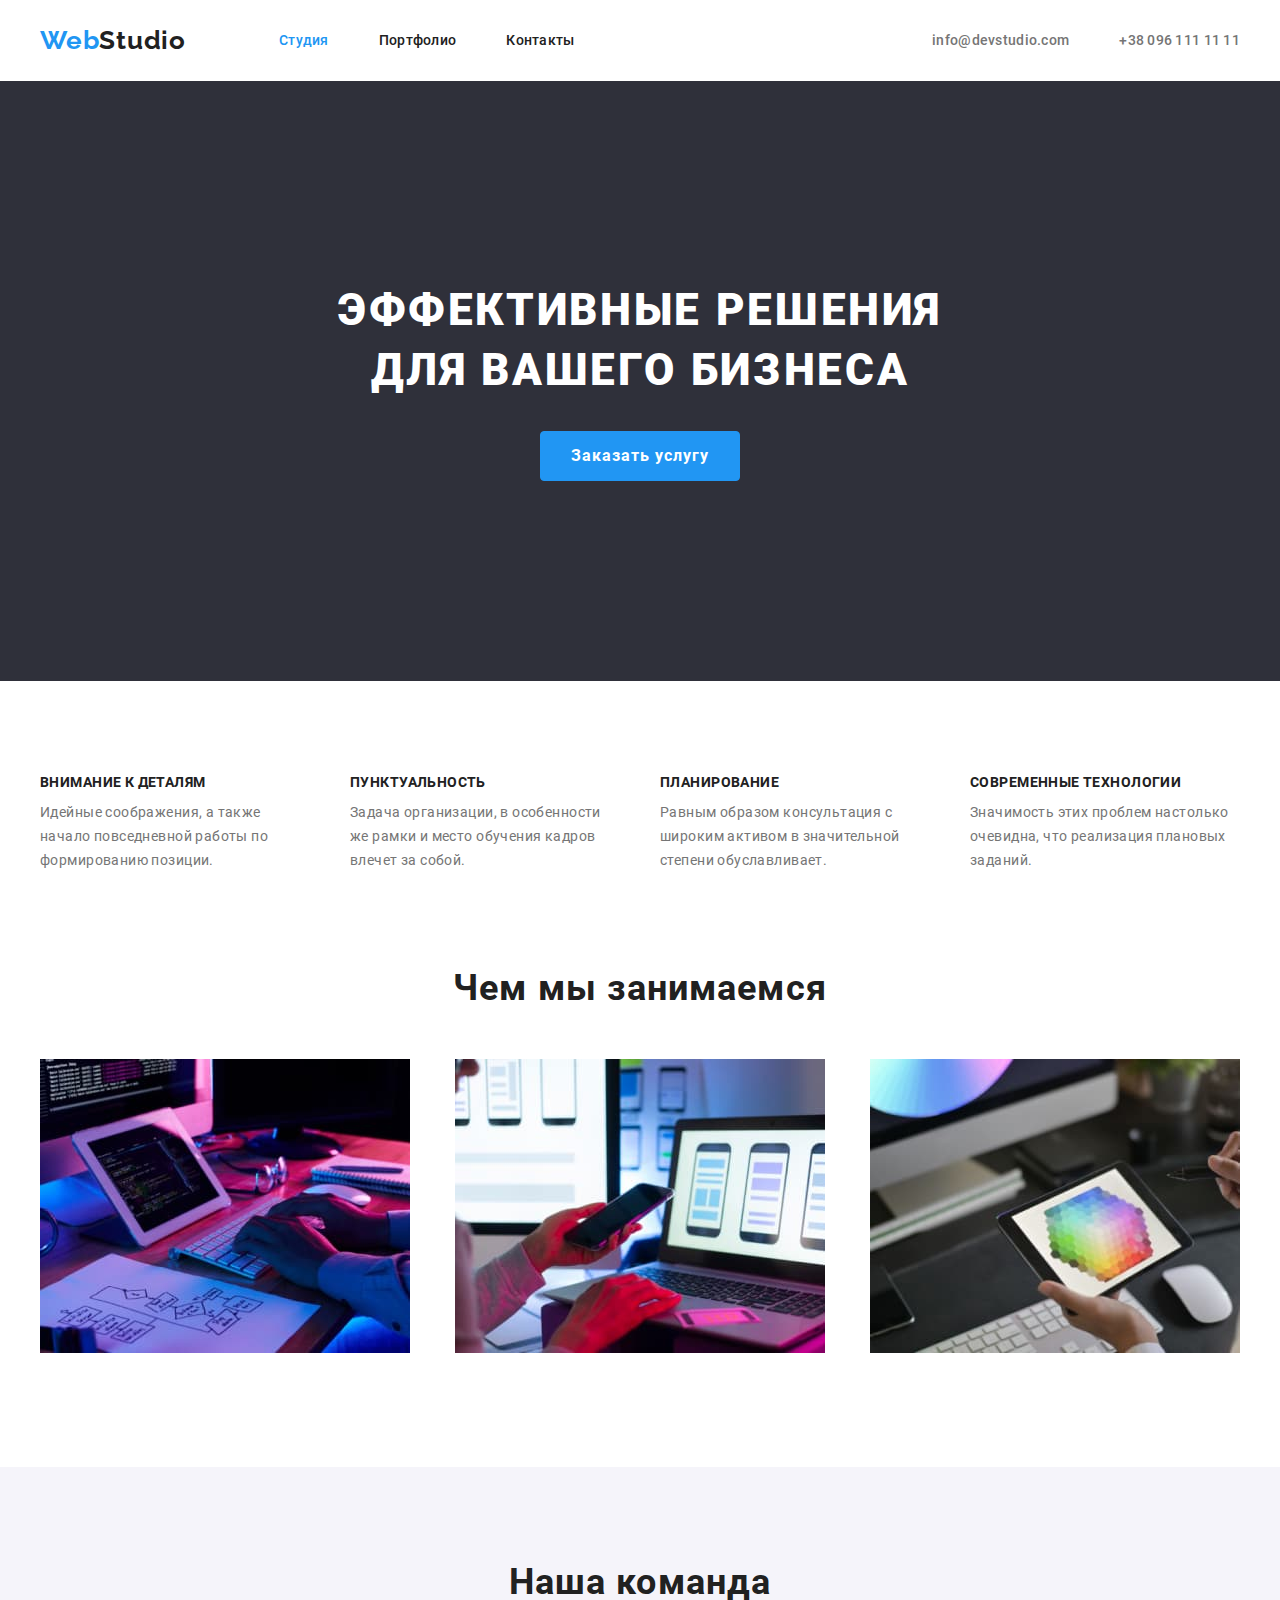
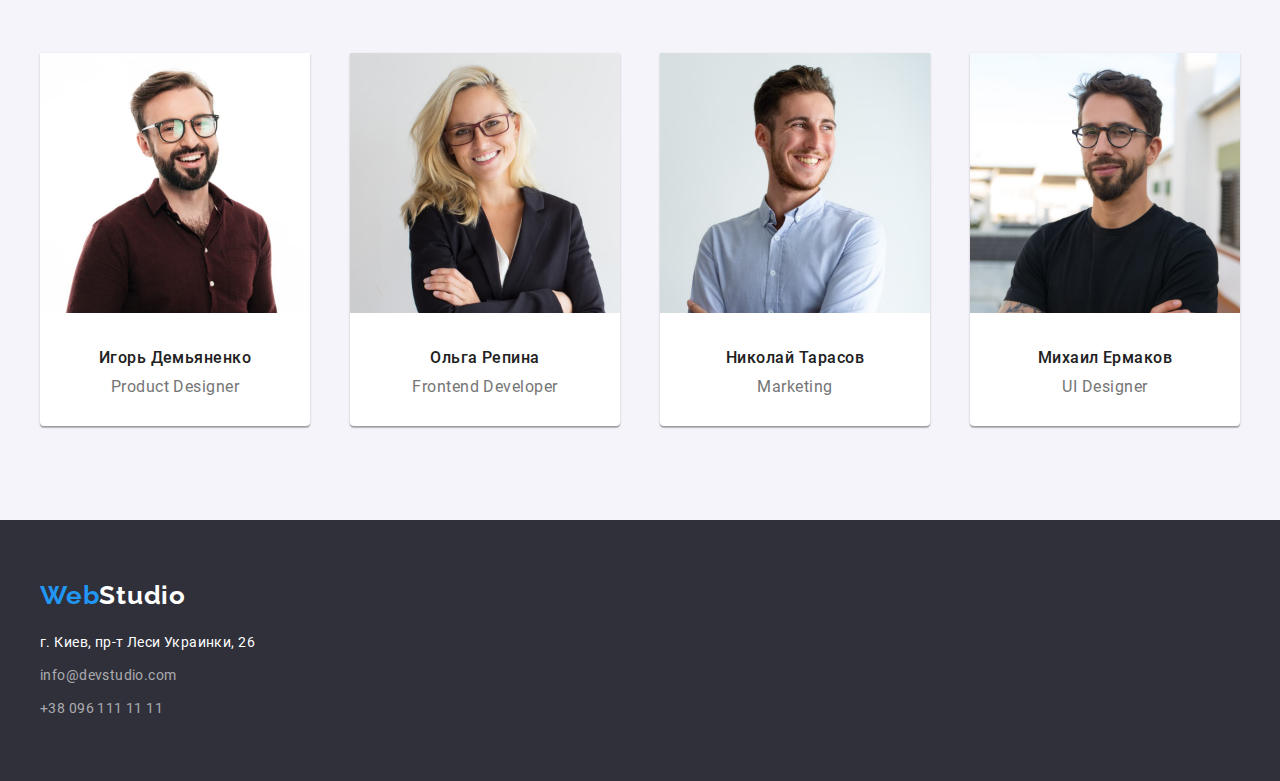
==== index.html @ 575f7968 "Result commit hw #3" ====
<!DOCTYPE html>
<html lang="ru">

<head>
    <meta charset="UTF-8">
    <meta http-equiv="X-UA-Compatible" content="IE=edge">
    <meta name="viewport" content="width=device-width, initial-scale=1.0">
    <title>Web Studio</title>

    <link rel="stylesheet" href="css/modern-normalize.css">
    <link rel="stylesheet" href="css/styles.css">
</head>

<body>

    <header class="header">
        <div class="container header-container">
            <nav class="header-navbar">
                <a class="logo logo-header" href="index.html">
                    <span>Web</span><span>Studio</span>
                </a>
                <ul class="nav-menu">
                    <li class="nav-item"><a href="index.html" class="nav-link current">Студия</a></li>
                    <li class="nav-item"><a href="portfolio.html" class="nav-link">Портфолио</a></li>
                    <li class="nav-item"><a href="#" class="nav-link">Контакты</a></li>
                </ul>
            </nav>
            <ul class="header-contact-list">
                <li class="contact-item">
                    <a href="mailto:info@devstudio.com" class="nav-alt-link">info@devstudio.com</a>
                </li>
                <li class="contact-item">
                    <a href="tel:+380961111111" class="nav-alt-link">+38 096 111 11 11</a>
                </li>
            </ul>
        </div>
    </header>
    <main>
        <section class="section hero">
            <div class="container">
                <h1 class="hero-title">Эффективные решения для вашего бизнеса</h1>
                <button class="btn order-btn" type="button">Заказать услугу</button>
            </div>
        </section>
        <section class="section">
            <div class="container">
                <ul class="detail-list">
                    <li class="detail-item">
                        <h3 class="detail-title">Внимание к деталям</h3>
                        <p class="detail-descr">Идейные соображения, а также начало повседневной работы по формированию позиции.</p>
                    </li>
                    <li class="detail-item">
                        <h3 class="detail-title">Пунктуальность</h3>
                        <p class="detail-descr">Задача организации, в особенности же рамки и место обучения кадров влечет за собой.</p>
                    </li>
                    <li class="detail-item">
                        <h3 class="detail-title">Планирование</h3>
                        <p class="detail-descr">Равным образом консультация с широким активом в значительной степени обуславливает.</p>
                    </li>
                    <li class="detail-item">
                        <h3 class="detail-title">Современные технологии</h3>
                        <p class="detail-descr">Значимость этих проблем настолько очевидна, что реализация плановых заданий.</p>
                    </li>
                </ul>
            </div>
        </section>
        <section class="section activity-section">
            <div class="container">
                <h2 class="activity-title">Чем мы занимаемся</h2>
                <ul class="img-activity-container">
                    <li class="activity-item">
                        <img src="images/development.jpg" alt="Разработка" width="370">
                    </li>
                    <li class="activity-item">
                        <img src="images/web-ui.jpg" alt="Верстка" width="370">
                    </li>
                    <li class="activity-item">
                        <img src="images/design.jpg" alt="Веб-дизайн" width="370">
                    </li>
                </ul>
            </div>
        </section>
        <section class="section team">
            <div class="container">
                <h2 class="team-title">Наша команда</h2>
                <ul class="img-team-container">
                    <li class="team-item">
                        <img src="images/product-designer.jpg" alt="Игорь Демьяненко, Product Designer" width="270">
                        <p class="teammate">Игорь Демьяненко</p>
                        <p class="position">Product Designer</p>
                    </li>
                    <li class="team-item">
                        <img src="images/frontend-developer.jpg" alt="Ольга Репина, Frontend Developer" width="270">
                        <p class="teammate">Ольга Репина</p>
                        <p class="position">Frontend Developer</p>
                    </li>
                    <li class="team-item">
                        <img src="images/marketing.jpg" alt="Николай Тарасов, Marketing" width="270">
                        <p class="teammate">Николай Тарасов</p>
                        <p class="position">Marketing</p>
                    </li>
                    <li class="team-item">
                        <img src="images/ui-designer.jpg" alt="Михаил Ермаков, UI Designer" width="270">
                        <p class="teammate">Михаил Ермаков</p>
                        <p class="position">UI Designer</p>
                    </li>
                </ul>
            </div>
        </section>
    </main>
    <footer class="footer">
        <div class="container footer-container">
            <a href="index.html" class="logo logo-footer">
                <span>Web</span><span>Studio</span>
            </a>
            <address class="footer-address">
              <ul class="address-list">
                  <li class="address-item"><a class="footer-link address-link" href="#">г. Киев, пр-т Леси Украинки, 26</a></li>
                  <li class="address-item"><a class="footer-link" href="mailto:info@devstudio.com">info@devstudio.com</a> </li>
                  <li class="address-item"><a class="footer-link" href="tel:+380961111111">+38 096 111 11 11</a> </li>
              </ul>
          </address>
        </div>
    </footer>

</body>

</html>
---- css/styles.css ----
@import url(../css/_fonts.css);
@import url(../css/_vars.css);
@import url(../css/_header.css);
@import url(../css/_footer.css);

/* Для всього тіла сторінки */

body {
    color: var(--main-color);
    background-color: var(--bg-color);
    font-family: "Roboto", sans-serif;
    margin: 0;
    padding: 0;
}

.visually-hidden {
    position: absolute;
    width: 1px;
    height: 1px;
    margin: -1px;
    border: 0;
    padding: 0;
    white-space: nowrap;
    clip-path: inset(100%);
    clip: rect(0 0 0 0);
    overflow: hidden;
}


/* для всіх кнопок */

.btn {
    cursor: pointer;
}


/* для всіх p */

p {
    margin: 0;
    padding: 0;
}


/* глобальний контейнер */

.container {
    width: 1200px;
    margin: 0 auto;
}


/* для всіх секцій */

.section {
    padding-top: 94px;
    padding-bottom: 94px;
}


/* колір посилання на поточну сторінку в nav */

.current {
    color: var(--hover-color);
}


/****************************/


/*        index.html        */


/****************************/


/* секція hero */

.hero {
    background-color: var(--alt-bg-color);
    text-align: center;
    padding-top: 200px;
    padding-bottom: 200px;
}


/* основний надпис секції */

.hero-title {
    margin: 0 auto;
    width: 696px;
    font-weight: 900;
    font-size: 44px;
    line-height: 1.36;
    text-align: center;
    letter-spacing: 0.06em;
    text-transform: uppercase;
    color: var(--bg-color);
}


/* основна (і єдина) кнопка в hero - замовити  */

.order-btn {
    width: 200px;
    height: 50px;
    margin-top: 30px;
    background-color: var(--hover-color);
    border: 1px solid var(--hover-color);
    border-radius: 4px;
    font-family: "Roboto";
    font-weight: 700;
    font-size: 16px;
    line-height: 1.88;
    text-align: center;
    letter-spacing: 0.06em;
    color: var(--bg-color);
}

.order-btn:hover,
.order-btn:focus {
    box-shadow: 0px 4px 4px rgba(0, 0, 0, 0.15);
    background-color: var(--btn-hover-color);
}


/* список характеристик */

.detail-list {
    list-style: none;
    display: flex;
    justify-content: space-between;
    padding: 0;
    margin: 0;
}


/* елемент списку характеристик */

.detail-item {
    width: 270px;
}


/* заголовки в елементах списку характерситик */

.detail-title {
    font-weight: 700;
    font-size: 14px;
    line-height: 1.14;
    letter-spacing: 0.03em;
    text-transform: uppercase;
    padding: 0;
    margin: 0;
}


/* текст в елементах списку характерситик */

.detail-descr {
    font-size: 14px;
    line-height: 1.71;
    letter-spacing: 0.03em;
    color: var(--secondary-color);
    margin: 0;
    margin-top: 10px;
}


/* секція - чим займається веб-студія */

.activity-section {
    padding-top: 0;
}


/* заголовок секції зайнятості */

.activity-title {
    font-weight: 700;
    font-size: 36px;
    line-height: 1.17;
    text-align: center;
    letter-spacing: 0.03em;
    margin: 0;
    padding: 0;
}


/* список з зображеннями зайнятості */

.img-activity-container {
    display: flex;
    list-style: none;
    justify-content: space-between;
    margin-top: 50px;
    padding-left: 0;
}


/* секція опису команди */

.team {
    background-color: var(--button-border-color);
}


/* заголовк секції команди */

.team-title {
    font-weight: 700;
    font-size: 36px;
    line-height: 1.17;
    text-align: center;
    letter-spacing: 0.03em;
    color: var(--main-color);
    padding: 0;
    margin: 0;
}


/* список працівників компанії з зображеннями */

.img-team-container {
    display: flex;
    list-style: none;
    justify-content: space-between;
    padding-left: 0;
    padding-right: 0;
    padding-top: 50px;
    padding-bottom: 0;
    margin: 0;
}


/* елемент списку - працівник */

.team-item {
    background: var(--bg-color);
    /* material shadow v1 */
    box-shadow: 0px 1px 3px rgba(0, 0, 0, 0.12), 0px 1px 1px rgba(0, 0, 0, 0.14), 0px 2px 1px rgba(0, 0, 0, 0.2);
    border-radius: 0px 0px 4px 4px;
    padding-bottom: 30px;
}


/* Прізвище, ім'я - як тайтл */

.teammate {
    font-weight: 500;
    font-size: 16px;
    line-height: 1.19;
    letter-spacing: 0.03em;
    text-align: center;
    margin: 0;
    padding: 0;
    margin-top: 30px;
    margin-bottom: 0;
}


/* посада працівника */

.position {
    font-size: 16px;
    line-height: 1.19;
    text-align: center;
    letter-spacing: 0.03em;
    color: var(--secondary-color);
    margin-top: 10px;
}


/****************************/


/*      portfolio.html      */


/****************************/


/* список секції фільтру */

.filter-buttons {
    display: flex;
    list-style: none;
    justify-content: center;
    flex-wrap: wrap;
    padding: 0;
    margin: 0;
}


/* елемент списку фільтру */

.filter-button-item {
    margin-right: 8px;
}


/* кнопки у фільтрі */

.btn-filter {
    padding-left: 22px;
    padding-right: 22px;
    padding-top: 6px;
    padding-bottom: 6px;
    font-family: Roboto;
    font-size: 16px;
    font-weight: 500;
    color: var(--main-color);
    background-color: var(--button-border-color);
    border: 1px solid var(--button-border-color);
    border-radius: 4px;
    line-height: 1.62;
    letter-spacing: 0.03em;
}


/* hover і focus кнопки у фільтрі */

.btn-filter:hover,
.btn-filter:focus {
    background-color: var(--hover-color);
    border: 1px solid var(--hover-color);
    color: var(--bg-color);
    box-shadow: 0px 3px 1px rgba(0, 0, 0, 0.1), 0px 1px 2px rgba(0, 0, 0, 0.08), 0px 2px 2px rgba(0, 0, 0, 0.12);
}


/* список робіт */

.work-list {
    list-style: none;
    display: flex;
    justify-content: space-between;
    flex-wrap: wrap;
    padding: 0;
    margin-top: 20px;
}


/* елемент списку робіт */

.work-item {
    width: 370px;
    border: 1px solid var(--item-border-color);
    box-sizing: border-box;
    margin-top: 30px;
    padding-bottom: 20px;
}


/* заголовки елементів списку робіт */

.work-title {
    font-weight: 700;
    font-size: 18px;
    line-height: 2;
    letter-spacing: 0.06em;
    margin-bottom: 0;
    margin-top: 20px;
    padding-left: 24px;
}


/* тексти елементів списку робіт  */

.work-descr {
    font-weight: 400;
    font-size: 16px;
    line-height: 1.88;
    letter-spacing: 0.03em;
    margin-bottom: 0;
    margin-top: 4px;
    padding-left: 24px;
    color: var(--secondary-color);
}
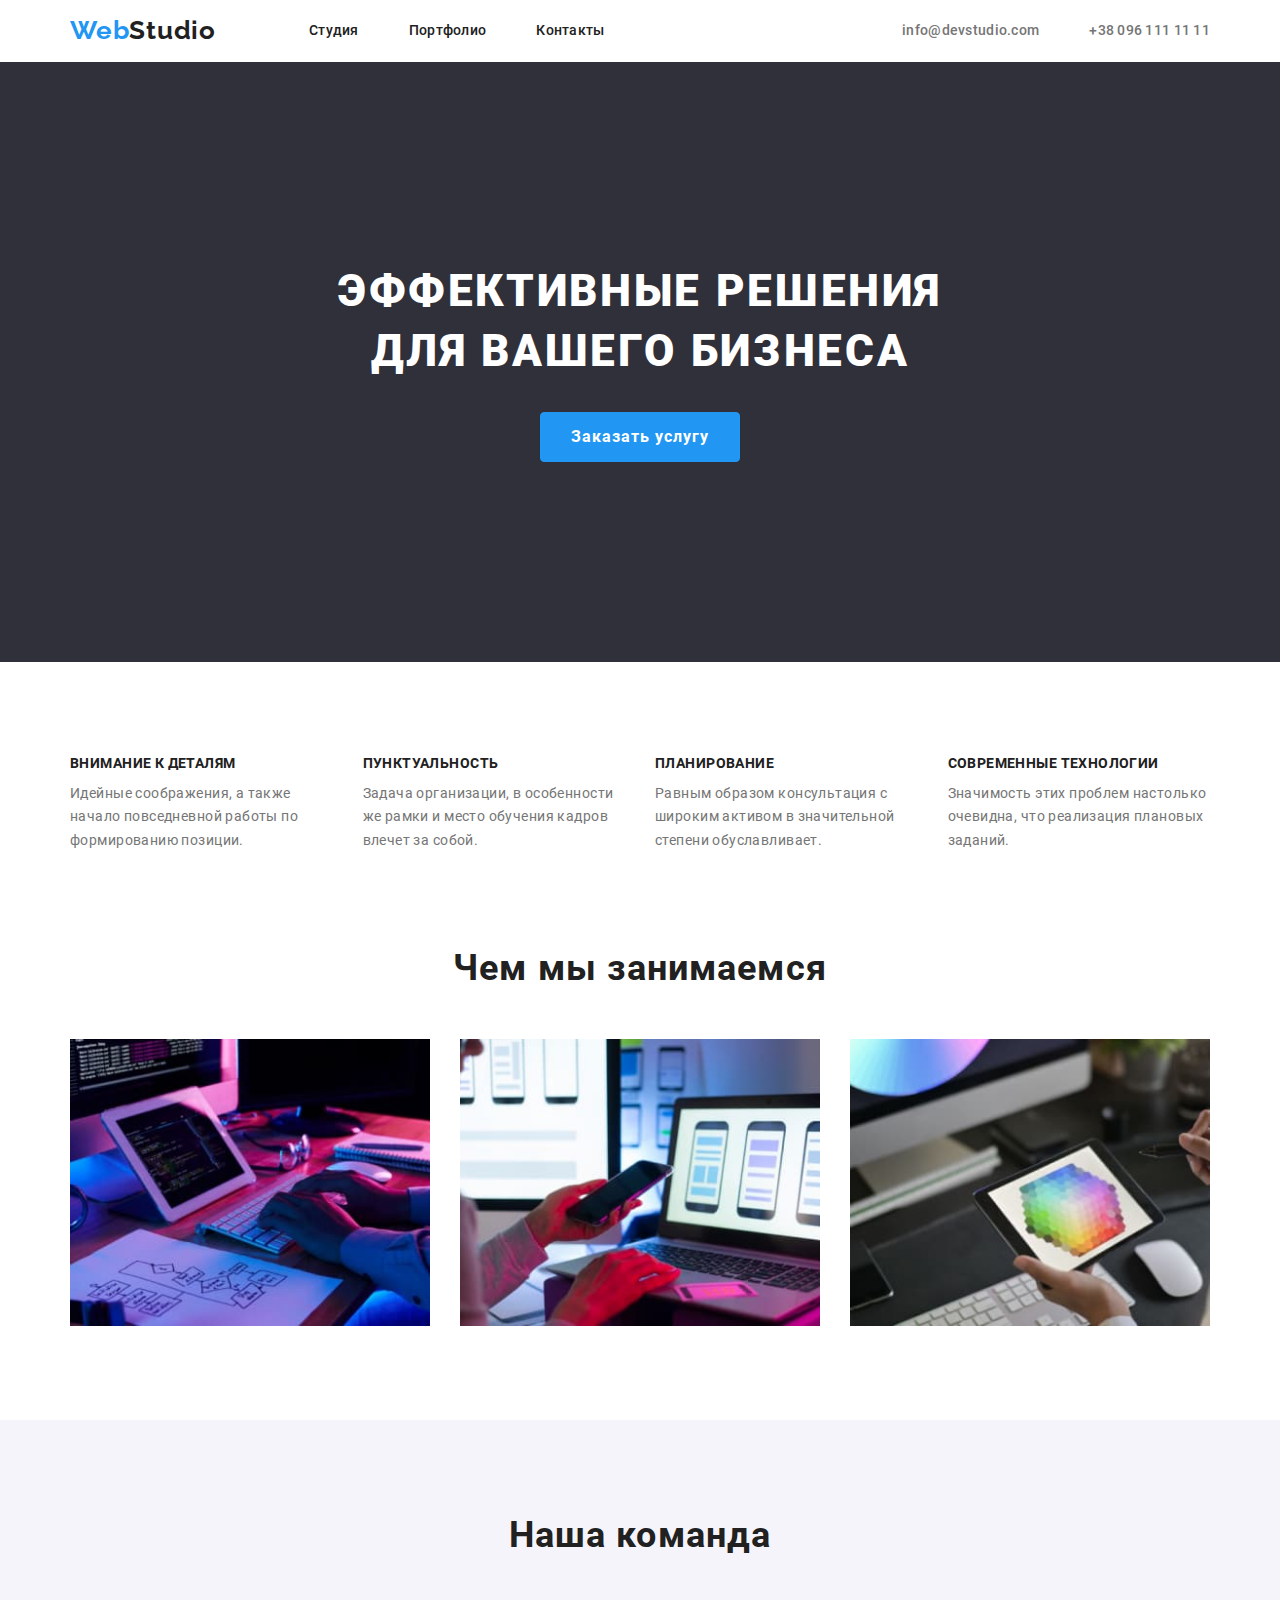
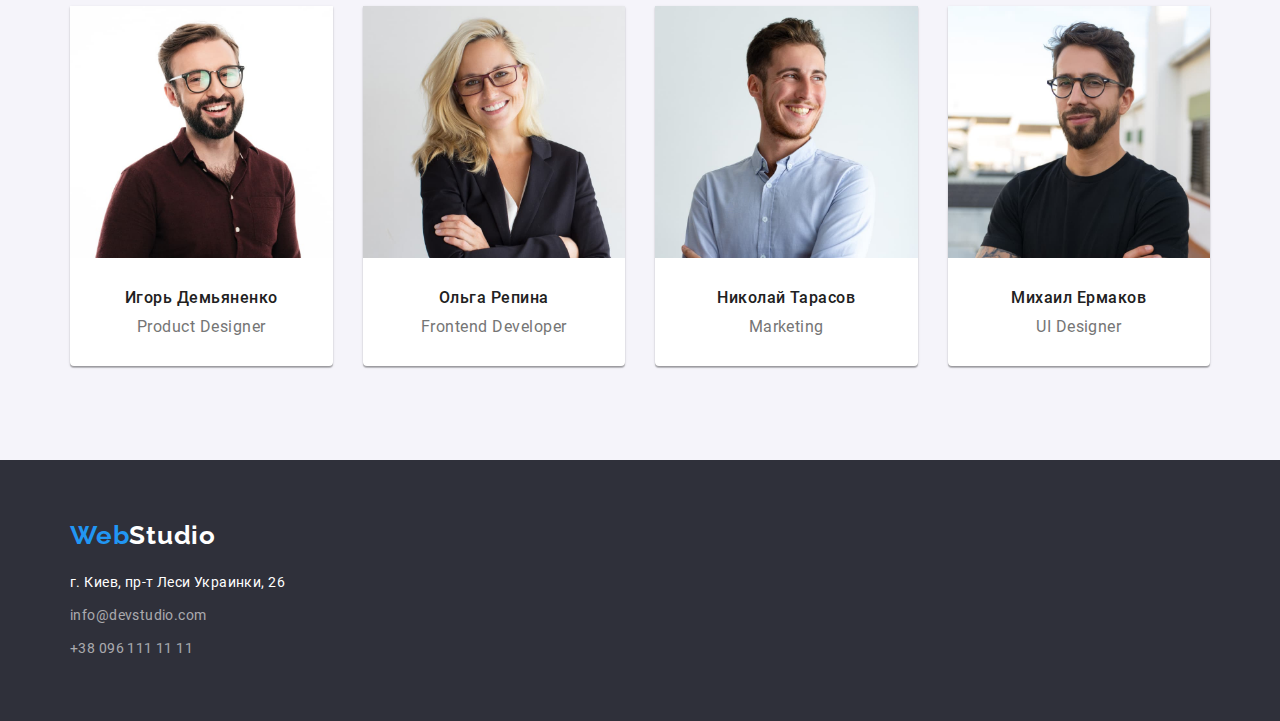
==== commit 475b6d43: "1. Лого - скасовано padding, задано margin-right: 93px; 2. ul - видалено margin 3. Для контейнеру за" ====
--- a/index.html
+++ b/index.html
@@ -109,10 +109,12 @@
         </section>
     </main>
     <footer class="footer">
-        <div class="container footer-container">
-            <a href="index.html" class="logo logo-footer">
-                <span>Web</span><span>Studio</span>
-            </a>
+        <div class="container">
+            <div class="logo-footer-container">
+                <a href="index.html" class="logo logo-footer">
+                    <span>Web</span><span>Studio</span>
+                </a>
+            </div>
             <address class="footer-address">
               <ul class="address-list">
                   <li class="address-item"><a class="footer-link address-link" href="#">г. Киев, пр-т Леси Украинки, 26</a></li>
--- a/css/styles.css
+++ b/css/styles.css
@@ -1,7 +1,5 @@
-@import url(../css/_fonts.css);
-@import url(../css/_vars.css);
-@import url(../css/_header.css);
-@import url(../css/_footer.css);
+@import url(../css/fonts.css);
+@import url(../css/vars.css);
 
 /* Для всього тіла сторінки */
 
@@ -41,11 +39,19 @@
     padding: 0;
 }
 
+img {
+    display: block;
+    max-width: 100%;
+    height: auto;
+}
+
 
 /* глобальний контейнер */
 
 .container {
-    width: 1200px;
+    width: 1170px;
+    padding-left: 15px;
+    padding-right: 15px;
     margin: 0 auto;
 }
 
@@ -62,6 +68,145 @@
 
 .current {
     color: var(--hover-color);
+}
+
+
+/****************************/
+
+
+/*          header          */
+
+
+/****************************/
+
+.header {
+    border-bottom: 1px solid transparent;
+    padding-top: 15px;
+    padding-bottom: 15px;
+}
+
+.header-container {
+    display: flex;
+    align-items: center;
+    justify-content: space-between;
+}
+
+
+/* на сторінці portfolio */
+
+.header-border-bottom {
+    border-bottom: 1px solid var(--border-color);
+}
+
+
+/* Панель навігації шапки - nav */
+
+.header-navbar {
+    display: flex;
+    align-items: center;
+}
+
+
+/* Меню навігації */
+
+.nav-menu {
+    display: flex;
+    list-style: none;
+    padding: 0;
+    margin: 0;
+}
+
+
+/* Елемент меню навігації, крім останнього */
+
+.nav-item:not(:last-child) {
+    margin-right: 50px;
+}
+
+
+/* посилання в елементах меню шапки */
+
+.nav-link {
+    font-family: "Roboto";
+    font-weight: 500;
+    font-size: 14px;
+    line-height: 1.14;
+    letter-spacing: 0.02em;
+    text-decoration: none;
+    color: var(--main-color);
+}
+
+
+/* hover і focus посилання в елементах меню шапки */
+
+.nav-link:hover,
+.nav-link:focus {
+    color: var(--hover-color);
+}
+
+
+/* список контактів в шапці */
+
+.header-contact-list {
+    display: flex;
+    list-style: none;
+    padding: 0;
+    margin: 0;
+}
+
+
+/* елемент списку контактів в шапці, крім останнього */
+
+.contact-item:not(:last-child) {
+    margin-right: 50px;
+}
+
+
+/* посилання в елементах списку контактів шапки */
+
+.nav-alt-link {
+    font-family: "Roboto";
+    font-weight: 500;
+    font-size: 14px;
+    line-height: 1.14;
+    letter-spacing: 0.02em;
+    text-decoration: none;
+    color: var(--secondary-color);
+}
+
+
+/* hover і focus посилання в елементах меню шапки */
+
+.nav-alt-link:hover,
+.nav-alt-link:focus {
+    color: var(--hover-color);
+}
+
+
+/* текстовий логотип */
+
+.logo {
+    text-decoration: none;
+    font-family: "Raleway", sans-serif;
+    font-weight: 700;
+    font-size: 26px;
+    color: var(--main-color);
+    line-height: 1.19;
+    letter-spacing: 0.03em;
+}
+
+
+/* преша частина текстового логотипу */
+
+.logo>span:first-child {
+    color: var(--hover-color);
+}
+
+
+/* logo-header*/
+
+.logo-header {
+    margin-right: 93px;
 }
 
 
@@ -129,7 +274,6 @@
 .detail-list {
     list-style: none;
     display: flex;
-    justify-content: space-between;
     padding: 0;
     margin: 0;
 }
@@ -139,6 +283,13 @@
 
 .detail-item {
     width: 270px;
+}
+
+
+/* елемент списку характеристик - відступи */
+
+.detail-item:not(:last-child) {
+    margin-right: 30px;
 }
 
 
@@ -182,7 +333,8 @@
     line-height: 1.17;
     text-align: center;
     letter-spacing: 0.03em;
-    margin: 0;
+    margin-top: 0;
+    margin-bottom: 50px;
     padding: 0;
 }
 
@@ -192,9 +344,15 @@
 .img-activity-container {
     display: flex;
     list-style: none;
-    justify-content: space-between;
-    margin-top: 50px;
-    padding-left: 0;
+    padding: 0;
+    margin: 0;
+}
+
+
+/* елемент списку зайнятості - відступи */
+
+.activity-item:not(:last-child) {
+    margin-right: 30px;
 }
 
 
@@ -215,7 +373,8 @@
     letter-spacing: 0.03em;
     color: var(--main-color);
     padding: 0;
-    margin: 0;
+    margin-top: 0;
+    margin-bottom: 50px;
 }
 
 
@@ -224,11 +383,7 @@
 .img-team-container {
     display: flex;
     list-style: none;
-    justify-content: space-between;
-    padding-left: 0;
-    padding-right: 0;
-    padding-top: 50px;
-    padding-bottom: 0;
+    padding: 0;
     margin: 0;
 }
 
@@ -244,6 +399,13 @@
 }
 
 
+/* елемент списку - працівник - відступ */
+
+.team-item:not(:last-child) {
+    margin-right: 30px;
+}
+
+
 /* Прізвище, ім'я - як тайтл */
 
 .teammate {
@@ -288,13 +450,14 @@
     justify-content: center;
     flex-wrap: wrap;
     padding: 0;
-    margin: 0;
+    margin-top: 0;
+    margin-bottom: 50px;
 }
 
 
 /* елемент списку фільтру */
 
-.filter-button-item {
+.filter-button-item:not(:last-child) {
     margin-right: 8px;
 }
 
@@ -334,21 +497,39 @@
 .work-list {
     list-style: none;
     display: flex;
-    justify-content: space-between;
     flex-wrap: wrap;
     padding: 0;
-    margin-top: 20px;
-}
-
-
-/* елемент списку робіт */
+    margin-right: 0;
+    margin-bottom: 0;
+    margin-left: calc(-1 * var(--work-card-set-gap));
+    margin-top: calc(-1 * var(--work-card-set-gap));
+}
+
+
+/* елемент списку робіт - li */
 
 .work-item {
-    width: 370px;
-    border: 1px solid var(--item-border-color);
+    flex-basis: calc(100% / 3 - var(--work-card-set-gap));
+    margin-left: var(--work-card-set-gap);
+    margin-top: var(--work-card-set-gap);
+}
+
+
+/* елемент списку робіт - article */
+
+.work-card {
     box-sizing: border-box;
-    margin-top: 30px;
-    padding-bottom: 20px;
+    overflow: hidden;
+}
+
+
+/* текстовий контент списку робіт  - контейнер */
+
+.work-card-content {
+    padding: 20px;
+    border-bottom: 1px solid var(--item-border-color);
+    border-left: 1px solid var(--item-border-color);
+    border-right: 1px solid var(--item-border-color);
 }
 
 
@@ -359,9 +540,11 @@
     font-size: 18px;
     line-height: 2;
     letter-spacing: 0.06em;
-    margin-bottom: 0;
-    margin-top: 20px;
-    padding-left: 24px;
+    margin-bottom: 4px;
+    margin-top: 0;
+    margin-left: 0;
+    margin-right: 0;
+    padding: 0;
 }
 
 
@@ -372,8 +555,85 @@
     font-size: 16px;
     line-height: 1.88;
     letter-spacing: 0.03em;
-    margin-bottom: 0;
-    margin-top: 4px;
-    padding-left: 24px;
+    margin: 0;
+    padding: 0;
     color: var(--secondary-color);
-}+}
+
+
+/*****************************/
+
+
+/*           футер           */
+
+
+/*****************************/
+
+
+/* футер */
+
+.footer {
+    background-color: var(--alt-bg-color);
+    padding-top: 60px;
+    padding-bottom: 60px;
+}
+
+
+/* лого в футері */
+
+.logo-footer-container {
+    margin-bottom: 20px;
+}
+
+
+/* друга частина лого в футері */
+
+.logo-footer span:last-child {
+    color: var(--bg-color);
+}
+
+
+/* елемент address футеру */
+
+.footer-address {
+    margin: 0;
+    padding: 0;
+}
+
+
+/* список контактів у футері */
+
+.address-list {
+    list-style: none;
+    padding: 0;
+    margin: 0;
+}
+
+
+/* елементи списку контактів у футері */
+
+.address-item:not(:last-child) {
+    margin-bottom: 9px;
+}
+
+
+/* посилання контактів у футері */
+
+.footer-link {
+    font-style: normal;
+    text-decoration: none;
+    color: var(--footer-link-color);
+    font-size: 14px;
+    line-height: 1.71;
+    letter-spacing: 0.03em;
+}
+
+
+/* притаманно лише для адреси */
+
+.address-link {
+    color: var(--bg-color);
+}
+
+
+/********/